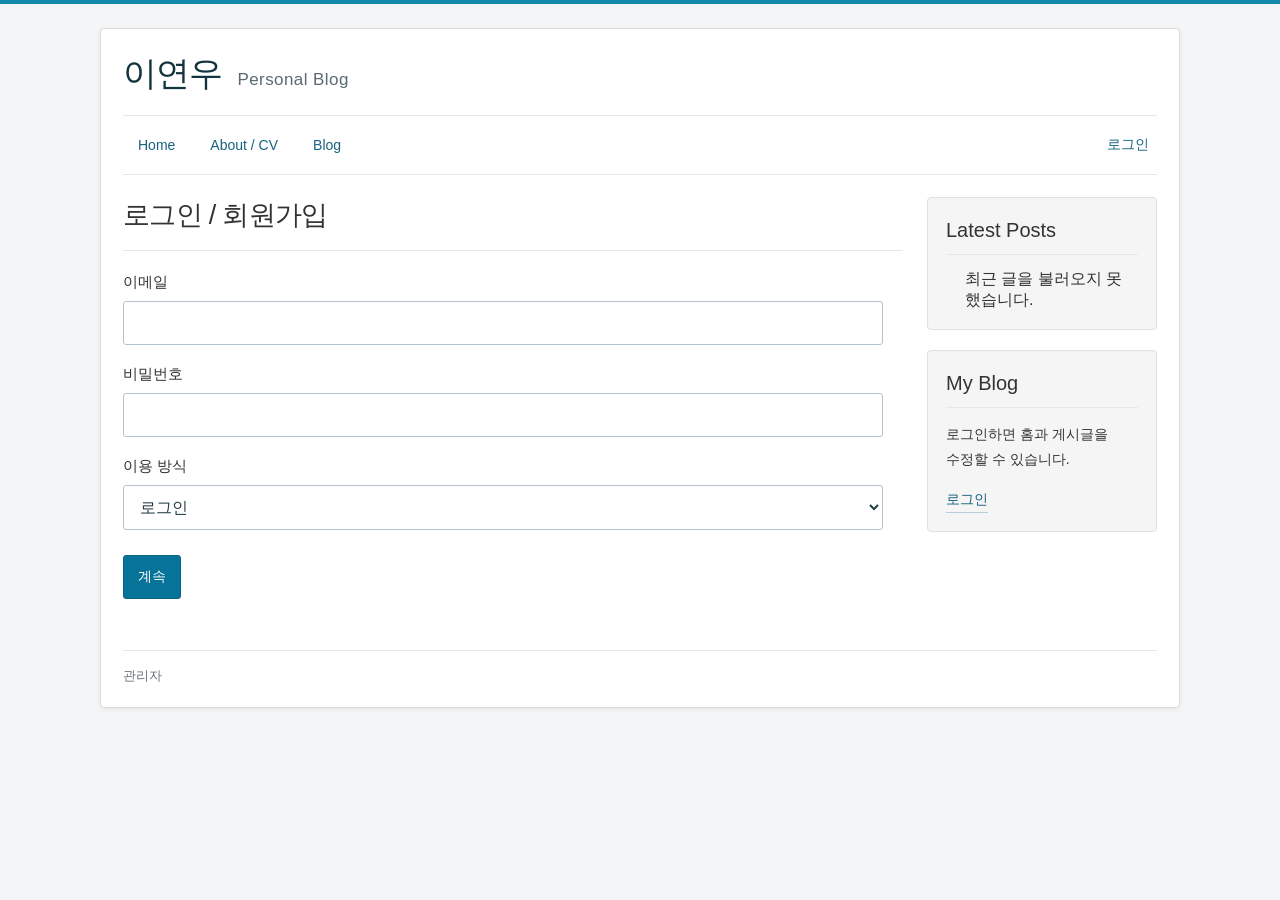
==== account/index.html @ 4a80d6c3 "update web" ====
<!doctype html><html lang="ko"><head><meta charset="utf-8"><meta name="viewport" content="width=device-width,initial-scale=1"><title>내 계정 · 이연우</title><link rel="stylesheet" href="../style.css?v=members1"><script src="../supabase-config.js?v=members1" defer></script><script src="../auth.js?v=members1" defer></script><script src="../community.js?v=members1" defer></script><link rel="stylesheet" href="../reference-theme.css?v=members1"><script src="../sidebar.js?v=members1" defer></script></head><body><div class="site-shell"><header><a class="brand" href="../">이연우<small>Personal Blog</small></a><nav aria-label="주 메뉴"><a href="../">Home</a><a href="../#about">About / CV</a><a href="../blog/">Blog</a></nav></header><div class="site-layout"><main id="account-page"><h1>내 계정</h1></main><aside class="site-sidebar" aria-label="블로그 정보"><section class="side-panel"><h2>Latest Posts</h2><ul id="sidebar-posts"><li>불러오는 중…</li></ul></section><section class="side-panel"><h2>My Blog</h2><div id="sidebar-account"><a href="/admin/">로그인</a></div></section></aside></div><noscript>게시글을 보려면 JavaScript를 켜 주세요.</noscript><footer><a href="../admin/">관리자</a></footer></div></body></html>
---- style.css ----
:root{--ink:#162a45;--muted:#667387;--line:#dce3eb;--blue:#254da0;--soft:#f3f6fa;font-family:Arial,"Malgun Gothic",sans-serif;color:var(--ink);background:#fff;font-synthesis:none}
*{box-sizing:border-box}[hidden]{display:none!important}body{margin:0}a{color:inherit;text-decoration:none}a:hover{color:var(--blue)}a:focus-visible{outline:3px solid #668de0;outline-offset:5px}
header{max-width:1160px;margin:auto;min-height:116px;display:flex;justify-content:space-between;align-items:center;padding:24px 40px;border-bottom:1px solid var(--line);gap:25px}.brand{font-weight:800;letter-spacing:.1em;font-size:24px}.brand small{display:block;font-size:12px;letter-spacing:.16em;font-weight:400;margin-top:7px;color:var(--muted)}nav{display:flex;gap:32px;font-size:15px}nav a{padding:12px 0}nav a[aria-current]{border-bottom:2px solid var(--ink)}main{max-width:1080px;padding:70px 40px 100px;margin:auto;min-height:calc(100vh - 220px)}.home-layout{display:grid;grid-template-columns:minmax(0,1.5fr) minmax(0,1fr);align-items:center;gap:70px;padding:30px 0 50px}.eyebrow{text-transform:uppercase;letter-spacing:.16em;font-size:13px;color:var(--blue);font-weight:bold;margin-bottom:32px}h1{font-size:42px;line-height:1.4;letter-spacing:-.04em;margin:0 0 28px;overflow-wrap:anywhere}.hero h1{font-size:clamp(34px,4.5vw,56px);font-weight:400;line-height:1.5}.hero h1 span{font-weight:700}.prose{white-space:pre-wrap;overflow-wrap:anywhere;line-height:1.9}.lead{font-size:18px;color:var(--muted)}.text-link{display:inline-block;margin-top:25px;border-bottom:1px solid var(--ink);padding-bottom:7px;font-size:16px}.text-link span{margin-left:16px}.portrait{margin:0;aspect-ratio:3/4;background:var(--soft);width:100%;overflow:hidden}.portrait img{width:100%;height:100%;object-fit:cover;display:block}.photo-placeholder{height:100%;display:flex;flex-direction:column;align-items:center;justify-content:center;gap:24px;color:var(--muted);font-size:14px}.photo-monogram{font-size:90px;font-weight:400;color:#a8b8ce;font-family:Georgia,serif}.biography{font-size:18px;max-width:760px;margin-bottom:50px}.cv-section{display:grid;grid-template-columns:180px minmax(0,1fr);gap:25px;border-top:1px solid var(--line);padding:30px 0}.cv-section h2{font-size:20px;margin:0;line-height:1.8}.cv-row{display:grid;grid-template-columns:140px minmax(0,1fr);gap:20px;padding-bottom:26px}.cv-row:last-child{padding-bottom:0}.period{font-size:14px;color:var(--muted);line-height:1.9}.cv-row h3{font-size:18px;margin:0 0 8px;line-height:1.5}.cv-row p{margin:0;color:var(--muted);font-size:16px}.muted{margin:0;color:var(--muted);line-height:1.8}.interests{margin:0;padding-left:20px;line-height:2}.cv-section .text-link{margin-top:0;justify-self:start;overflow-wrap:anywhere}footer{max-width:1080px;margin:auto;padding:26px 40px;border-top:1px solid var(--line);display:flex;gap:25px;justify-content:space-between;font-size:13px;color:var(--muted)}.skip{position:absolute;top:-70px;background:white;padding:15px}.skip:focus{top:0}noscript p{padding:24px}
@media(max-width:700px){header{padding:24px;gap:20px;flex-wrap:wrap}nav{gap:22px;font-size:14px}main{padding:45px 24px 70px}.home-layout{grid-template-columns:1fr;gap:40px;padding:0}.portrait{max-width:340px}.lead{font-size:17px}footer{padding:24px;flex-wrap:wrap}h1{font-size:34px}.cv-section{grid-template-columns:1fr;gap:18px}.cv-row{grid-template-columns:1fr;gap:7px}}
.editor{max-width:760px;margin-top:30px}.editor label{display:block;margin:20px 0 9px;font-size:16px}.editor input,.editor textarea,.editor select{width:100%;padding:12px;font:inherit;color:var(--ink);background:white;border:1px solid #b6c1d0;border-radius:3px}.editor textarea{min-height:300px;resize:vertical;line-height:1.8}button{padding:12px 20px;font:inherit;border:1px solid var(--ink);background:var(--ink);color:white;border-radius:3px;cursor:pointer}button.secondary{background:white;color:var(--ink);border-color:var(--line)}button.danger{background:#9b2635;border-color:#9b2635}button:disabled{opacity:.5;cursor:wait}button:focus-visible,input:focus-visible,textarea:focus-visible,select:focus-visible{outline:3px solid #668de0;outline-offset:3px}.toolbar{display:flex;gap:12px;flex-wrap:wrap;margin:25px 0}.notice{line-height:1.8;color:var(--muted)}.notice.error{color:#9b2635}.post-row{padding:22px 0;display:flex;justify-content:space-between;align-items:center;gap:20px;border-top:1px solid var(--line)}.post-row h2{font-size:21px;overflow-wrap:anywhere}.public-post{max-width:800px;border-top:1px solid var(--line);padding:32px 0}.public-post h2{overflow-wrap:anywhere}.public-post .prose{font-size:17px}@media(max-width:650px){.post-row{align-items:flex-start;flex-direction:column}}
.home-section{border-top:1px solid var(--line);padding:42px 0}.section-heading{display:flex;justify-content:space-between;align-items:center;gap:20px;margin-bottom:25px}.section-heading .text-link{margin:0}.education-item{padding:18px 0}.education-item p{margin:8px 0}.post-grid{display:grid;grid-template-columns:repeat(3,minmax(0,1fr));gap:26px;margin-top:32px}.post-card{border:1px solid var(--line);display:block;min-width:0}.card-photo{aspect-ratio:16/10;background:var(--soft);display:flex;align-items:center;justify-content:center;color:var(--muted);overflow:hidden;font-size:14px}.card-photo img{width:100%;height:100%;object-fit:cover}.no-photo{letter-spacing:.2em}.card-copy{padding:22px}.card-copy h3{font-size:20px;overflow-wrap:anywhere;line-height:1.6}.card-copy p{color:var(--muted);line-height:1.8;overflow-wrap:anywhere}.post-detail{max-width:780px;margin:auto}.post-detail h1{margin-top:24px}.post-detail .prose{font-size:18px}.post-gallery{display:grid;gap:24px;margin-top:32px}.post-gallery figure{margin:0}.post-gallery img{max-width:100%;height:auto;display:block;margin:auto}@media(max-width:850px){.post-grid{grid-template-columns:repeat(2,minmax(0,1fr))}}@media(max-width:550px){.post-grid{grid-template-columns:1fr}.section-heading{align-items:flex-start;flex-direction:column}}
.account-nav{display:flex;align-items:center;flex-wrap:wrap;gap:18px}.account-nav button{padding:8px 12px;font-size:14px}header nav{flex-wrap:wrap;align-items:center}#home-form textarea{min-height:90px}#home-form fieldset{border:1px solid var(--line);margin:20px 0;padding:20px}#home-form fieldset button{margin-top:18px}
.education-item{display:grid;grid-template-columns:180px minmax(0,1fr);column-gap:28px;border-top:1px solid var(--line);padding:26px 0}.education-item:last-child{border-bottom:1px solid var(--line)}.education-item>.muted{grid-column:1;grid-row:1 / span 3;border-right:2px solid var(--line);padding-right:24px}.education-item>h3,.education-item>p{grid-column:2;margin:0 0 8px}.page-tools{display:flex;justify-content:flex-end;margin-bottom:20px}.page-tools .text-link{margin-top:0}@media(max-width:600px){.education-item{grid-template-columns:1fr;gap:10px}.education-item>.muted{grid-column:1;grid-row:auto;border-right:0;border-left:2px solid var(--line);padding-left:12px}.education-item>h3,.education-item>p{grid-column:1}}
---- reference-theme.css ----
/* Academic-style layout inspired by the supplied SEA Lab reference. */
:root{--ink:#243b44;--blue:#087398;--muted:#65727a;--line:#e4e7e9;--soft:#f5f5f5;background:#f3f5f7;color:#333;font-family:Arial,"Malgun Gothic",sans-serif}
body{border-top:4px solid #1388ab;padding:24px 18px 40px;font-size:16px}
.site-shell{max-width:1080px;margin:auto;background:white;border:1px solid #ddd;border-radius:4px;box-shadow:0 1px 5px #00000012;padding:22px}
header{max-width:none;min-height:0;padding:0;display:block;border:0}
.brand{display:block;font-size:34px;line-height:1.35;letter-spacing:-.035em;font-weight:600;color:#12343f;margin:0 0 18px}
.brand small{display:inline-block;margin:0 0 0 16px;letter-spacing:.025em;font-size:17px;color:#596a72;font-weight:400}
header nav{border-top:1px solid var(--line);border-bottom:1px solid var(--line);padding:8px 0;gap:5px;font-size:14px;min-height:48px}
header nav>a{padding:9px 15px;color:#17627e;border:0;border-radius:3px}
header nav>a[aria-current]{background:#087398;color:#fff;border:0}
header nav>a:hover{background:#eef5f7;color:#14516a}
.account-nav{margin-left:auto;font-size:14px;gap:10px;padding:0 8px}.account-nav>a{color:#17627e}
.account-nav button{font-size:14px;padding:6px 10px}
.site-layout{display:grid;grid-template-columns:minmax(0,1fr) 230px;gap:24px;padding-top:22px;align-items:start}
main{max-width:none;margin:0;padding:0;min-height:420px;min-width:0}
.side-panel{background:#f5f5f5;border:1px solid #e1e1e1;border-radius:4px;padding:18px;margin-bottom:20px;box-shadow:inset 0 1px 2px #00000004}
.side-panel h2{font-size:20px;font-weight:400;line-height:1.4;margin:0 0 14px;border-bottom:1px solid #e7e7e7;padding-bottom:10px}
.side-panel ul{padding-left:19px;margin:0}.side-panel li{margin:9px 0;font-size:14px;line-height:1.6;overflow-wrap:anywhere}.side-panel a{color:#17627e}
.side-panel p{font-size:14px;line-height:1.8}.side-panel .text-link{font-size:14px;margin-top:5px}
h1{font-size:27px;font-weight:400;letter-spacing:-.025em;border-bottom:1px solid var(--line);padding-bottom:15px;margin-bottom:22px}
h2{font-size:21px;line-height:1.5}h3{font-size:17px;line-height:1.6}
.eyebrow{font-size:12px;letter-spacing:.07em;margin-bottom:10px;color:#607c89}
.home-layout{grid-template-columns:minmax(0,1fr) 150px;gap:25px;align-items:start;padding:0 0 25px}
.hero h1{font-size:27px;font-weight:400;line-height:1.5}.hero .lead{font-size:16px;color:#444;line-height:1.85}
.portrait{border:1px solid #dedede;padding:4px;background:#fff;max-width:150px}.portrait img{object-fit:contain}
.text-link{font-size:14px;color:#17627e;border-color:#b8ced7;margin-top:15px;padding-bottom:3px}
.home-section{padding:22px 0;border-top:1px solid var(--line)}.home-section>h2{margin-top:0}
.education-item{grid-template-columns:125px minmax(0,1fr);gap:20px;padding:18px 0}.education-item h3{font-size:17px}.education-item p{font-size:15px}.education-item .muted{font-size:14px}
.section-heading{margin-bottom:12px;gap:15px}.section-heading h1,.section-heading h2{margin:0}
.post-grid{grid-template-columns:repeat(2,minmax(0,1fr));gap:18px;margin-top:18px}.card-copy{padding:15px}.card-copy h3{font-size:17px;margin:10px 0}.card-copy p{font-size:14px;margin:0}.card-copy .muted{font-size:13px}
.post-card{border-radius:3px;overflow:hidden}.post-card:hover{border-color:#8db7c7}.card-photo{aspect-ratio:16/9}
.biography,.post-detail .prose{font-size:16px}.post-detail{max-width:100%}
.cv-section{grid-template-columns:125px minmax(0,1fr);gap:20px;padding:22px 0}.cv-row{grid-template-columns:1fr;gap:6px}
.page-tools{margin-bottom:14px}.page-tools .text-link{font-size:14px}
button{background:#087398;border-color:#076484;font-size:14px;padding:9px 14px}
.editor{margin-top:20px}.editor label{font-size:15px}.editor input,.editor textarea,.editor select{font-size:16px}
footer{max-width:none;margin-top:26px;padding:16px 0 0;font-size:13px}.skip{z-index:10}
@media(max-width:800px){.site-layout{grid-template-columns:1fr}.site-sidebar{display:grid;grid-template-columns:1fr 1fr;gap:18px}.side-panel{margin-bottom:0}main{min-height:0}.brand{font-size:29px}.brand small{font-size:14px}}
@media(max-width:520px){body{padding:12px 10px 24px}.site-shell{padding:16px}.brand small{display:block;margin:6px 0 0}.home-layout{grid-template-columns:minmax(0,1fr) 100px;gap:15px}.portrait{max-width:100px}.hero h1{font-size:24px}.hero .lead{font-size:16px}.post-grid,.site-sidebar{grid-template-columns:1fr}.education-item,.cv-section{grid-template-columns:1fr}.education-item>.muted{border-right:0;grid-row:auto}.education-item>h3,.education-item>p{grid-column:1}header nav{gap:2px}header nav>a{padding:8px 11px}.account-nav{margin-left:0;width:100%;padding:8px 11px}.section-heading{align-items:flex-start;flex-direction:column}}
.image-editor-row{display:flex;align-items:center;gap:10px;flex-wrap:wrap;border:1px solid var(--line);padding:12px;margin:12px 0;background:#fff}.image-editor-row img{width:100px;height:80px;object-fit:cover}.image-editor-row[draggable]{cursor:grab}.image-editor-row button{font-size:13px;padding:8px}.category-links{display:flex;flex-wrap:wrap;gap:10px;margin:20px 0}.category-links a{padding:8px 15px;border:1px solid var(--line);border-radius:3px}.category-links a[aria-current]{background:var(--blue);color:white}
.managed-card{min-width:0}.move-category{display:flex;flex-wrap:wrap;gap:8px;align-items:center;border:1px solid var(--line);border-top:0;padding:12px}.move-category label{font-size:14px;flex-basis:100%}.move-category select{min-width:0;flex:1;padding:10px;font:inherit;border:1px solid var(--line);background:white}.move-category [role=status]{flex-basis:100%;color:#9b2635;font-size:14px}
.site-shell,.site-layout,main,.hero,.card-copy,.post-detail,.editor,.education-item,.site-sidebar{min-width:0}h1,h2,h3,p,.prose,.brand,.side-panel a{word-break:keep-all;overflow-wrap:anywhere}img{max-width:100%}.editor input,.editor select,.editor textarea{max-width:100%;min-width:0}.image-editor-row span{overflow-wrap:anywhere}.category-links a,button{min-height:44px}.post-detail .prose{line-height:1.9}
@media(max-width:520px){.home-layout{grid-template-columns:1fr}.portrait{max-width:140px;grid-row:1}.hero h1{font-size:26px}.brand{font-size:28px}.card-copy p{font-size:15px}.site-shell{padding:14px}.site-layout{gap:22px}.editor input,.editor textarea,.editor select{font-size:16px}.toolbar{gap:10px}.toolbar button{flex:1 1 auto}.image-editor-row{gap:8px}.image-editor-row img{width:80px;height:70px}.move-category button{min-width:64px}.post-detail h1{font-size:26px}}
.comments-section{border-top:1px solid var(--line);margin-top:40px;padding-top:24px}.comment{padding:20px 0;border-bottom:1px solid var(--line)}.comment time{display:block;color:var(--muted);font-size:13px;margin-top:8px}.comment .toolbar{margin:10px 0}.owner-badge{font-size:12px;padding:3px 7px;border:1px solid #93bac8;border-radius:3px;color:#17627e}.comments-section textarea{min-height:110px}.comments-section .prose{font-size:16px;overflow-wrap:anywhere}#account-page input,#account-page select{font-size:16px}
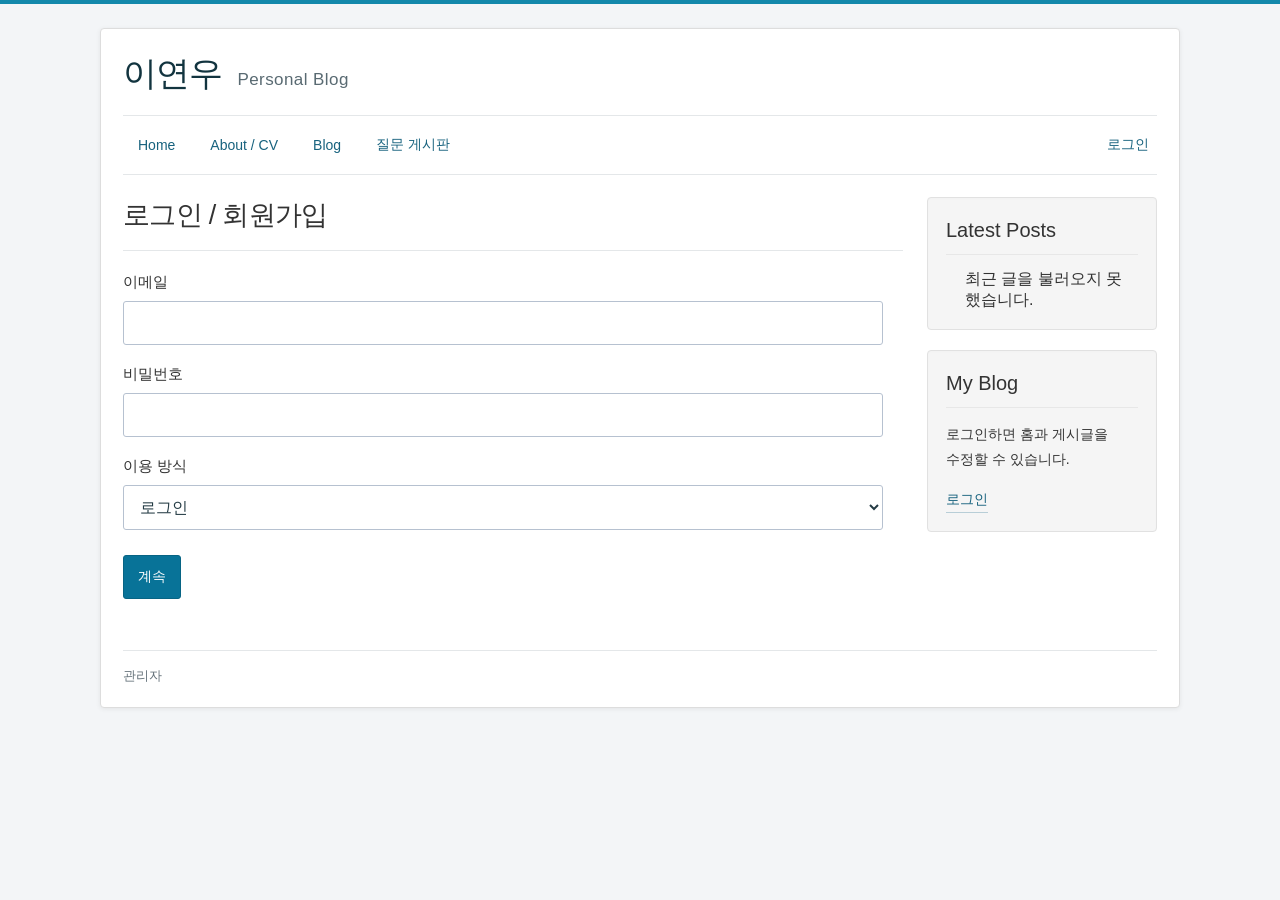
==== commit f094603a: "update web" ====
--- a/account/index.html
+++ b/account/index.html
@@ -1 +1 @@
-<!doctype html><html lang="ko"><head><meta charset="utf-8"><meta name="viewport" content="width=device-width,initial-scale=1"><title>내 계정 · 이연우</title><link rel="stylesheet" href="../style.css?v=members1"><script src="../supabase-config.js?v=members1" defer></script><script src="../auth.js?v=members1" defer></script><script src="../community.js?v=members1" defer></script><link rel="stylesheet" href="../reference-theme.css?v=members1"><script src="../sidebar.js?v=members1" defer></script></head><body><div class="site-shell"><header><a class="brand" href="../">이연우<small>Personal Blog</small></a><nav aria-label="주 메뉴"><a href="../">Home</a><a href="../#about">About / CV</a><a href="../blog/">Blog</a></nav></header><div class="site-layout"><main id="account-page"><h1>내 계정</h1></main><aside class="site-sidebar" aria-label="블로그 정보"><section class="side-panel"><h2>Latest Posts</h2><ul id="sidebar-posts"><li>불러오는 중…</li></ul></section><section class="side-panel"><h2>My Blog</h2><div id="sidebar-account"><a href="/admin/">로그인</a></div></section></aside></div><noscript>게시글을 보려면 JavaScript를 켜 주세요.</noscript><footer><a href="../admin/">관리자</a></footer></div></body></html>
+<!doctype html><html lang="ko"><head><meta charset="utf-8"><meta name="viewport" content="width=device-width,initial-scale=1"><title>내 계정 · 이연우</title><link rel="stylesheet" href="../style.css?v=reply1"><script src="../supabase-config.js?v=reply1" defer></script><script src="../auth.js?v=reply1" defer></script><script src="../community.js?v=reply1" defer></script><link rel="stylesheet" href="../reference-theme.css?v=reply1"><script src="../sidebar.js?v=reply1" defer></script></head><body><div class="site-shell"><header><a class="brand" href="../">이연우<small>Personal Blog</small></a><nav aria-label="주 메뉴"><a href="../">Home</a><a href="../#about">About / CV</a><a href="../blog/">Blog</a><a href="/questions/">질문 게시판</a></nav></header><div class="site-layout"><main id="account-page"><h1>내 계정</h1></main><aside class="site-sidebar" aria-label="블로그 정보"><section class="side-panel"><h2>Latest Posts</h2><ul id="sidebar-posts"><li>불러오는 중…</li></ul></section><section class="side-panel"><h2>My Blog</h2><div id="sidebar-account"><a href="/admin/">로그인</a></div></section></aside></div><noscript>게시글을 보려면 JavaScript를 켜 주세요.</noscript><footer><a href="../admin/">관리자</a></footer></div></body></html>
--- a/reference-theme.css
+++ b/reference-theme.css
@@ -42,3 +42,4 @@
 .site-shell,.site-layout,main,.hero,.card-copy,.post-detail,.editor,.education-item,.site-sidebar{min-width:0}h1,h2,h3,p,.prose,.brand,.side-panel a{word-break:keep-all;overflow-wrap:anywhere}img{max-width:100%}.editor input,.editor select,.editor textarea{max-width:100%;min-width:0}.image-editor-row span{overflow-wrap:anywhere}.category-links a,button{min-height:44px}.post-detail .prose{line-height:1.9}
 @media(max-width:520px){.home-layout{grid-template-columns:1fr}.portrait{max-width:140px;grid-row:1}.hero h1{font-size:26px}.brand{font-size:28px}.card-copy p{font-size:15px}.site-shell{padding:14px}.site-layout{gap:22px}.editor input,.editor textarea,.editor select{font-size:16px}.toolbar{gap:10px}.toolbar button{flex:1 1 auto}.image-editor-row{gap:8px}.image-editor-row img{width:80px;height:70px}.move-category button{min-width:64px}.post-detail h1{font-size:26px}}
 .comments-section{border-top:1px solid var(--line);margin-top:40px;padding-top:24px}.comment{padding:20px 0;border-bottom:1px solid var(--line)}.comment time{display:block;color:var(--muted);font-size:13px;margin-top:8px}.comment .toolbar{margin:10px 0}.owner-badge{font-size:12px;padding:3px 7px;border:1px solid #93bac8;border-radius:3px;color:#17627e}.comments-section textarea{min-height:110px}.comments-section .prose{font-size:16px;overflow-wrap:anywhere}#account-page input,#account-page select{font-size:16px}
+.reply-comment{margin-left:22px;border-left:2px solid #d7e3e8;padding-left:16px}.reply-context{display:block;font-size:13px;color:var(--muted);margin-top:8px}.question-row{display:block;padding:20px 0;border-bottom:1px solid var(--line)}.question-row h2{font-size:19px;margin:0 0 9px}#questions-page>h1{margin-top:20px}@media(max-width:520px){.reply-comment{margin-left:10px;padding-left:10px}.comment .toolbar{gap:8px}}
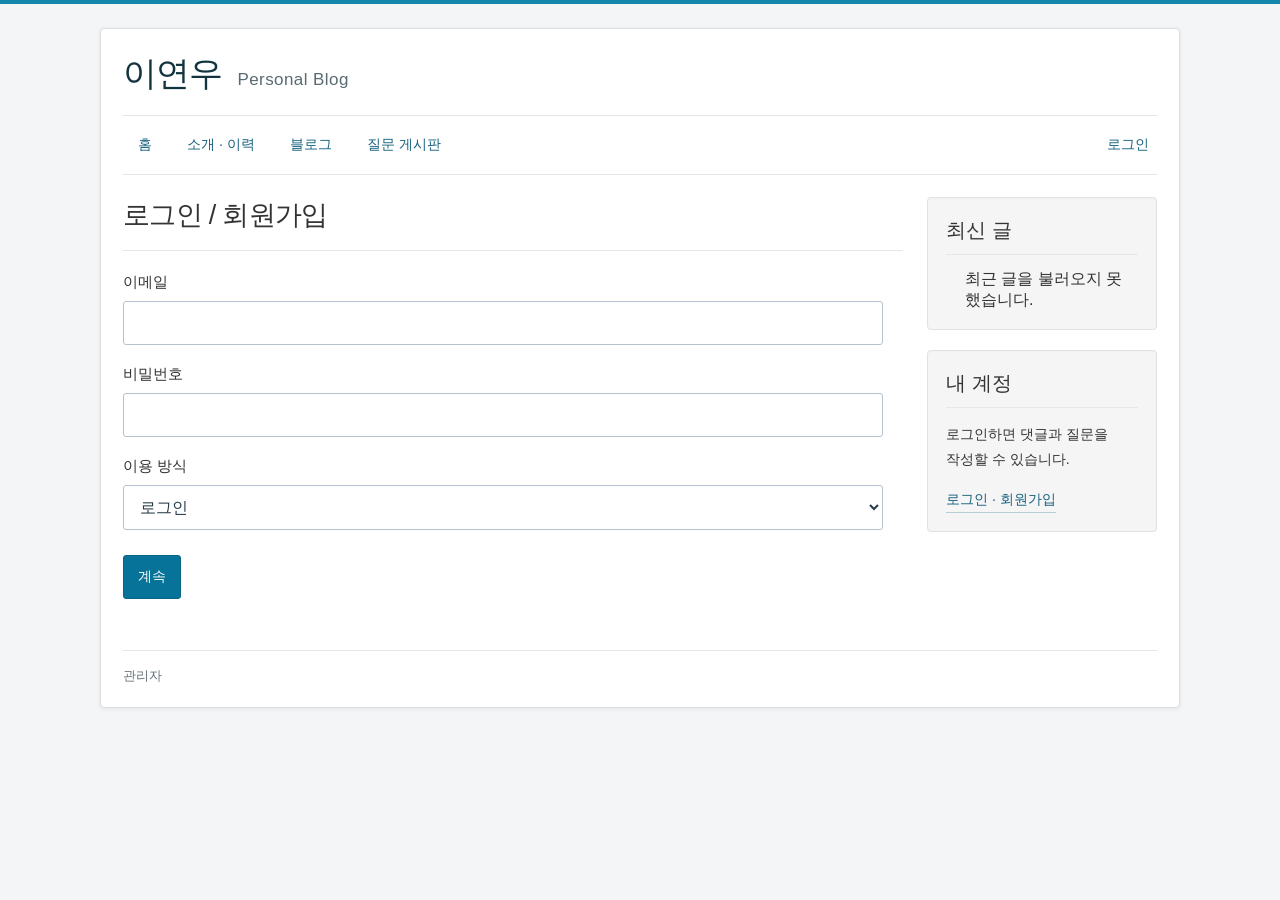
==== commit 78c419f5: "update" ====
--- a/account/index.html
+++ b/account/index.html
@@ -1 +1 @@
-<!doctype html><html lang="ko"><head><meta charset="utf-8"><meta name="viewport" content="width=device-width,initial-scale=1"><title>내 계정 · 이연우</title><link rel="stylesheet" href="../style.css?v=reply1"><script src="../supabase-config.js?v=reply1" defer></script><script src="../auth.js?v=reply1" defer></script><script src="../community.js?v=reply1" defer></script><link rel="stylesheet" href="../reference-theme.css?v=reply1"><script src="../sidebar.js?v=reply1" defer></script></head><body><div class="site-shell"><header><a class="brand" href="../">이연우<small>Personal Blog</small></a><nav aria-label="주 메뉴"><a href="../">Home</a><a href="../#about">About / CV</a><a href="../blog/">Blog</a><a href="/questions/">질문 게시판</a></nav></header><div class="site-layout"><main id="account-page"><h1>내 계정</h1></main><aside class="site-sidebar" aria-label="블로그 정보"><section class="side-panel"><h2>Latest Posts</h2><ul id="sidebar-posts"><li>불러오는 중…</li></ul></section><section class="side-panel"><h2>My Blog</h2><div id="sidebar-account"><a href="/admin/">로그인</a></div></section></aside></div><noscript>게시글을 보려면 JavaScript를 켜 주세요.</noscript><footer><a href="../admin/">관리자</a></footer></div></body></html>
+<!doctype html><html lang="ko"><head><meta charset="utf-8"><meta name="viewport" content="width=device-width,initial-scale=1"><title>내 계정 · 이연우</title><link rel="stylesheet" href="../style.css?v=contact1"><script src="../supabase-config.js?v=contact1" defer></script><script src="../auth.js?v=contact1" defer></script><script src="../community.js?v=contact1" defer></script><link rel="stylesheet" href="../reference-theme.css?v=contact1"><script src="../sidebar.js?v=contact1" defer></script></head><body><div class="site-shell"><header><a class="brand" href="../">이연우<small>Personal Blog</small></a><nav aria-label="주 메뉴"><a href="../">홈</a><a href="../#about">소개 · 이력</a><a href="../blog/">블로그</a><a href="/questions/">질문 게시판</a></nav></header><div class="site-layout"><main id="account-page"><h1>내 계정</h1></main><aside class="site-sidebar" aria-label="블로그 정보"><section class="side-panel"><h2>최신 글</h2><ul id="sidebar-posts"><li>불러오는 중…</li></ul></section><section class="side-panel"><h2>내 계정</h2><div id="sidebar-account"><a href="/account/">로그인</a></div></section></aside></div><noscript>게시글을 보려면 JavaScript를 켜 주세요.</noscript><footer><a href="../admin/">관리자</a></footer></div></body></html>
--- a/reference-theme.css
+++ b/reference-theme.css
@@ -43,3 +43,8 @@
 @media(max-width:520px){.home-layout{grid-template-columns:1fr}.portrait{max-width:140px;grid-row:1}.hero h1{font-size:26px}.brand{font-size:28px}.card-copy p{font-size:15px}.site-shell{padding:14px}.site-layout{gap:22px}.editor input,.editor textarea,.editor select{font-size:16px}.toolbar{gap:10px}.toolbar button{flex:1 1 auto}.image-editor-row{gap:8px}.image-editor-row img{width:80px;height:70px}.move-category button{min-width:64px}.post-detail h1{font-size:26px}}
 .comments-section{border-top:1px solid var(--line);margin-top:40px;padding-top:24px}.comment{padding:20px 0;border-bottom:1px solid var(--line)}.comment time{display:block;color:var(--muted);font-size:13px;margin-top:8px}.comment .toolbar{margin:10px 0}.owner-badge{font-size:12px;padding:3px 7px;border:1px solid #93bac8;border-radius:3px;color:#17627e}.comments-section textarea{min-height:110px}.comments-section .prose{font-size:16px;overflow-wrap:anywhere}#account-page input,#account-page select{font-size:16px}
 .reply-comment{margin-left:22px;border-left:2px solid #d7e3e8;padding-left:16px}.reply-context{display:block;font-size:13px;color:var(--muted);margin-top:8px}.question-row{display:block;padding:20px 0;border-bottom:1px solid var(--line)}.question-row h2{font-size:19px;margin:0 0 9px}#questions-page>h1{margin-top:20px}@media(max-width:520px){.reply-comment{margin-left:10px;padding-left:10px}.comment .toolbar{gap:8px}}
+
+/* Keep compact home sections and accessible sidebar links on small screens. */
+.side-panel[hidden]{display:none}.side-panel li a{display:inline-block;padding:6px 0}.home-section .section-heading .text-link{margin-top:0}.education-item p:empty{display:none}
+
+.contact-links{display:flex;flex-direction:column;align-items:flex-start;gap:12px;min-width:0}.contact-links .text-link{margin-top:0;max-width:100%;overflow-wrap:anywhere}
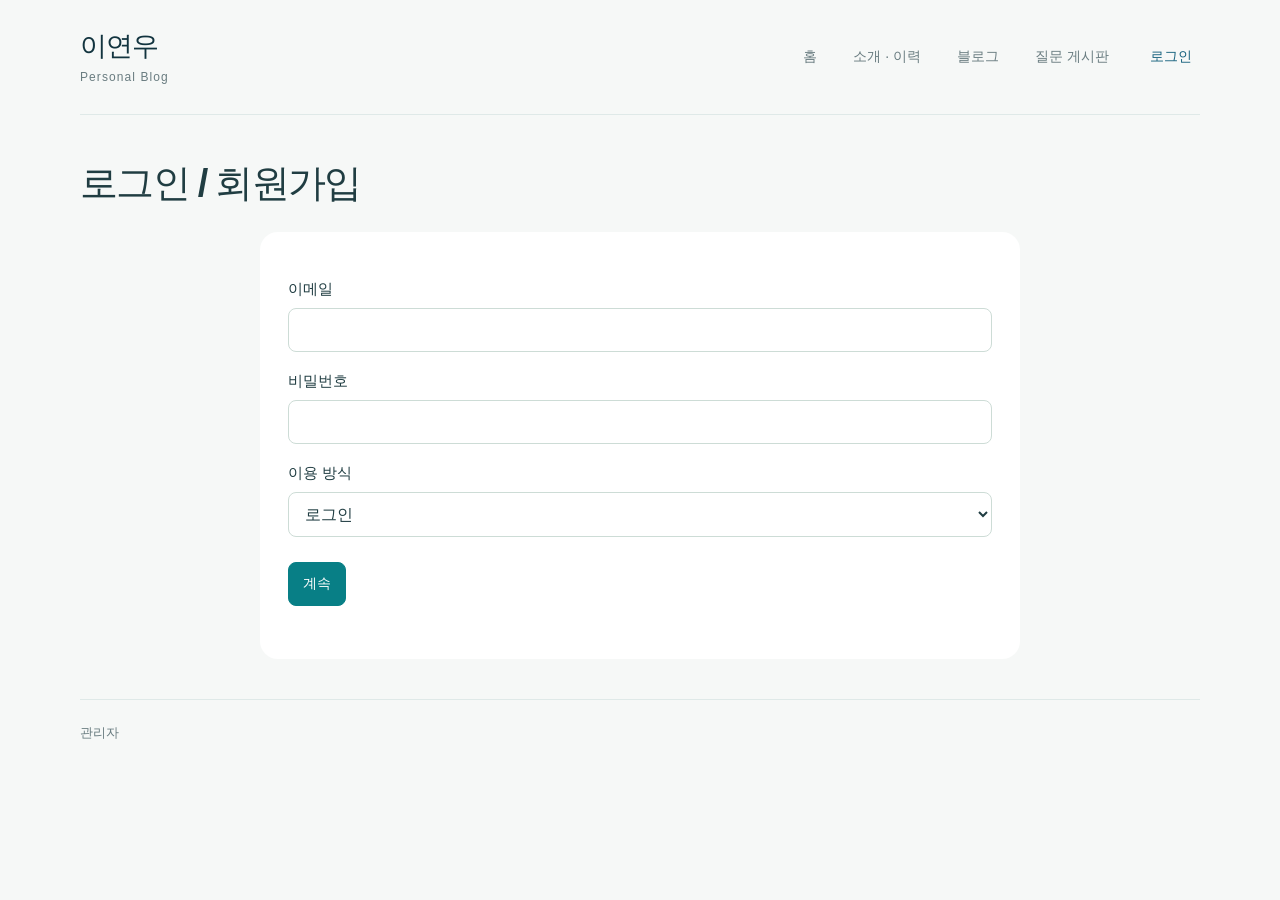
==== commit 25cc59b4: "update" ====
--- a/account/index.html
+++ b/account/index.html
@@ -1 +1 @@
-<!doctype html><html lang="ko"><head><meta charset="utf-8"><meta name="viewport" content="width=device-width,initial-scale=1"><title>내 계정 · 이연우</title><link rel="stylesheet" href="../style.css?v=contact1"><script src="../supabase-config.js?v=contact1" defer></script><script src="../auth.js?v=contact1" defer></script><script src="../community.js?v=contact1" defer></script><link rel="stylesheet" href="../reference-theme.css?v=contact1"><script src="../sidebar.js?v=contact1" defer></script></head><body><div class="site-shell"><header><a class="brand" href="../">이연우<small>Personal Blog</small></a><nav aria-label="주 메뉴"><a href="../">홈</a><a href="../#about">소개 · 이력</a><a href="../blog/">블로그</a><a href="/questions/">질문 게시판</a></nav></header><div class="site-layout"><main id="account-page"><h1>내 계정</h1></main><aside class="site-sidebar" aria-label="블로그 정보"><section class="side-panel"><h2>최신 글</h2><ul id="sidebar-posts"><li>불러오는 중…</li></ul></section><section class="side-panel"><h2>내 계정</h2><div id="sidebar-account"><a href="/account/">로그인</a></div></section></aside></div><noscript>게시글을 보려면 JavaScript를 켜 주세요.</noscript><footer><a href="../admin/">관리자</a></footer></div></body></html>
+<!doctype html><html lang="ko"><head><meta charset="utf-8"><meta name="viewport" content="width=device-width,initial-scale=1"><title>내 계정 · 이연우</title><link rel="stylesheet" href="../style.css?v=split1"><script src="../post-format.js?v=split1" defer></script><script src="../supabase-config.js?v=split1" defer></script><script src="../auth.js?v=split1" defer></script><script src="../community.js?v=split1" defer></script><link rel="stylesheet" href="../reference-theme.css?v=split1"><script src="../sidebar.js?v=split1" defer></script><link rel="stylesheet" href="../personal-theme.css?v=personal1"></head><body><div class="site-shell"><header><a class="brand" href="../">이연우<small>Personal Blog</small></a><nav aria-label="주 메뉴"><a href="../">홈</a><a href="../#about">소개 · 이력</a><a href="../blog/">블로그</a><a href="/questions/">질문 게시판</a></nav></header><div class="site-layout"><main id="account-page"><h1>내 계정</h1></main><aside class="site-sidebar" aria-label="블로그 정보"><section class="side-panel"><h2>최신 글</h2><ul id="sidebar-posts"><li>불러오는 중…</li></ul></section><section class="side-panel"><h2>내 계정</h2><div id="sidebar-account"><a href="/account/">로그인</a></div></section></aside></div><noscript>게시글을 보려면 JavaScript를 켜 주세요.</noscript><footer><a href="../admin/">관리자</a></footer></div></body></html>
--- a/reference-theme.css
+++ b/reference-theme.css
@@ -48,3 +48,5 @@
 .side-panel[hidden]{display:none}.side-panel li a{display:inline-block;padding:6px 0}.home-section .section-heading .text-link{margin-top:0}.education-item p:empty{display:none}
 
 .contact-links{display:flex;flex-direction:column;align-items:flex-start;gap:12px;min-width:0}.contact-links .text-link{margin-top:0;max-width:100%;overflow-wrap:anywhere}
+
+.format-panel{border:1px solid var(--line);padding:14px;min-width:0}.format-panel .toolbar{display:flex;flex-wrap:wrap;gap:8px}.format-panel select{max-width:100%;padding:10px}.format-preview{border-top:1px solid var(--line);margin-top:15px;padding-top:15px}.formatted-post{line-height:1.9;overflow-wrap:anywhere}.formatted-post p{margin:0;white-space:pre-wrap}.formatted-post .paragraph-gap{height:1em}.formatted-post pre{max-width:100%;overflow-x:auto;background:#f4f6f8;padding:16px;border:1px solid var(--line);white-space:pre;word-break:normal;overflow-wrap:normal}.formatted-post code{font-family:Consolas,monospace}.formatted-post figure{margin:20px 0}.formatted-post img{max-width:100%;height:auto}.format-panel summary{cursor:pointer;padding:12px 0}
--- a/personal-theme.css
+++ b/personal-theme.css
@@ -0,0 +1,13 @@
+/* Personal blog theme. Remove this stylesheet to restore the previous visual theme. */
+:root{--ink:#203d42;--blue:#087f86;--muted:#697c80;--line:#dfe9e8;--soft:#edf5f3;background:#f6f8f7;color:var(--ink)}
+body{border:0;padding:0 28px 36px;font-size:16px}.site-shell{max-width:1120px;padding:0;margin:auto;background:transparent;border:0;box-shadow:none;border-radius:0}
+header{display:flex;justify-content:space-between;align-items:center;gap:28px;padding:28px 0;border-bottom:1px solid var(--line);flex-wrap:wrap}.brand{font-size:27px;margin:0;letter-spacing:-.04em}.brand small{display:block;margin:5px 0 0;font-size:12px;letter-spacing:.09em;color:var(--muted)}header nav{border:0;padding:0;gap:6px;min-height:44px}header nav>a{padding:11px 15px;border-radius:24px;color:var(--muted)}header nav>a[aria-current]{background:#dfefeb;color:#126567}header nav>a:hover{background:#e7f1ee}.account-nav{margin-left:12px}
+.site-layout{display:block;padding-top:42px}.site-sidebar{display:none}main{min-height:55vh;width:100%}h1{border:0;font-size:38px;font-weight:650;letter-spacing:-.045em;padding:0}h2{font-size:25px;letter-spacing:-.035em}h3{letter-spacing:-.025em}.eyebrow{color:var(--blue);letter-spacing:.12em;font-size:12px}.home-layout{grid-template-columns:minmax(0,1fr) 220px;align-items:center;gap:64px;padding:48px;background:white;border:1px solid #e7eeeb;border-radius:24px;margin-bottom:36px}.hero h1{font-size:clamp(32px,4vw,48px);font-weight:650;line-height:1.3;margin-bottom:20px}.hero .lead{font-size:17px;line-height:1.9;max-width:620px;color:#52666b}.portrait{max-width:220px;border:0;border-radius:18px;padding:0;box-shadow:0 8px 26px #203d4210;background:#f1f5f3}.portrait img{object-fit:cover}.hero .contact-links{margin-top:25px}.hero .contact-email,.hero [data-copy-email],.hero [data-copy-status]{display:none}
+.home-section{padding:28px 0 38px;border-top:0}.section-heading{margin-bottom:24px;align-items:center}.education-item{position:relative;grid-template-columns:155px minmax(0,1fr);gap:12px 24px;border:0!important;border-left:2px solid #b8d6d0!important;padding:12px 0 12px 26px;margin-left:7px}.education-item:before{content:"";position:absolute;left:-6px;top:18px;width:10px;height:10px;background:var(--blue);border-radius:50%}.education-item>.muted{border:0;padding:0}.education-item p{color:var(--muted)}
+.post-grid{grid-template-columns:repeat(3,minmax(0,1fr));gap:24px}.post-card{background:white;border:1px solid #e3ebe8;border-radius:16px;overflow:hidden;transition:transform .18s,box-shadow .18s}.post-card:hover{transform:translateY(-4px);box-shadow:0 12px 30px #23443d0d;border-color:#b4cfc6}.card-photo{aspect-ratio:16/10;background:#eaf1ee}.no-photo{color:#5c837c;font-size:12px}.card-copy{padding:22px}.card-copy h3{font-size:20px;margin:12px 0}.card-copy p{font-size:15px;display:-webkit-box;-webkit-line-clamp:3;-webkit-box-orient:vertical;overflow:hidden}.post-category{display:inline-block;font-size:12px;color:#16716b;background:#eaf4ef;padding:4px 9px;border-radius:12px;margin-right:8px}.card-copy time{font-size:12px;color:var(--muted)}
+.text-link{color:#086e75;border-color:#b7d0cc;font-size:14px}.contact-links{flex-direction:row;align-items:center;flex-wrap:wrap;gap:14px 20px}.contact-email{flex-basis:100%;font-size:15px;overflow-wrap:anywhere}.home-contact{background:#eaf2ee;border-radius:20px;padding:28px 32px;margin:12px 0 24px}.home-contact h2{margin:0 0 18px}.contact-links [role=status]:empty{display:none}
+.post-detail,.comments-section{max-width:760px;margin-left:auto;margin-right:auto}.post-detail{background:white;padding:40px;border-radius:20px}.post-detail h1{font-size:36px;line-height:1.4}.post-detail .prose,.formatted-post{font-size:17px;line-height:1.95}.cv-section{grid-template-columns:160px minmax(0,1fr);padding:32px 0}.timeline{border-left:2px solid #caddd5;padding-left:26px}.interests{display:flex;flex-wrap:wrap;gap:10px;padding:0;list-style:none}.interests li{background:#e5f0eb;padding:6px 16px;border-radius:24px}.biography{line-height:1.95}
+.category-links a{border-radius:24px;background:white}.category-links a[aria-current]{background:var(--blue)}.editor{background:white;padding:28px;border-radius:18px;margin-left:auto;margin-right:auto}.editor input,.editor select,.editor textarea{border-radius:8px;border-color:#cddcd6}button{border-radius:8px;background:var(--blue);border-color:var(--blue)}.page-tools{margin-bottom:16px}.question-row{background:white;border:1px solid var(--line);border-radius:14px;padding:22px;margin-bottom:12px}.move-category{border-radius:0 0 12px 12px;background:white}footer{margin-top:40px;padding-top:24px}
+@media(max-width:850px){header{align-items:flex-start}.home-layout{padding:30px;gap:30px;grid-template-columns:minmax(0,1fr) 170px}.post-grid{grid-template-columns:repeat(2,minmax(0,1fr))}.portrait{max-width:170px}}
+@media(max-width:600px){body{padding:0 18px 26px}header{padding:24px 0;gap:18px}.brand{font-size:25px}header nav{width:100%;gap:3px}header nav>a{padding:10px 12px;font-size:14px}.account-nav{margin:0;padding:8px 12px;width:auto}.site-layout{padding-top:24px}.home-layout{display:flex;flex-direction:column-reverse;align-items:flex-start;padding:25px;gap:24px;border-radius:18px}.portrait{width:116px;max-width:116px;border-radius:12px}.hero h1{font-size:32px}.hero .lead{font-size:16px}.home-section{padding:20px 0 28px}.section-heading{align-items:flex-start;gap:10px}.education-item{grid-template-columns:1fr;gap:8px;padding-left:20px}.education-item>.muted{grid-row:auto;border:0}.education-item>h3,.education-item>p{grid-column:1}.post-grid{grid-template-columns:1fr;gap:20px}.card-copy{padding:20px}.home-contact{padding:24px}.cv-section{grid-template-columns:1fr;gap:20px}.post-detail{padding:23px 20px}.post-detail h1{font-size:29px}.editor{padding:20px}.contact-links{gap:14px}.contact-links button{max-width:100%}}
+@media(prefers-reduced-motion:reduce){.post-card{transition:none}.post-card:hover{transform:none}}
